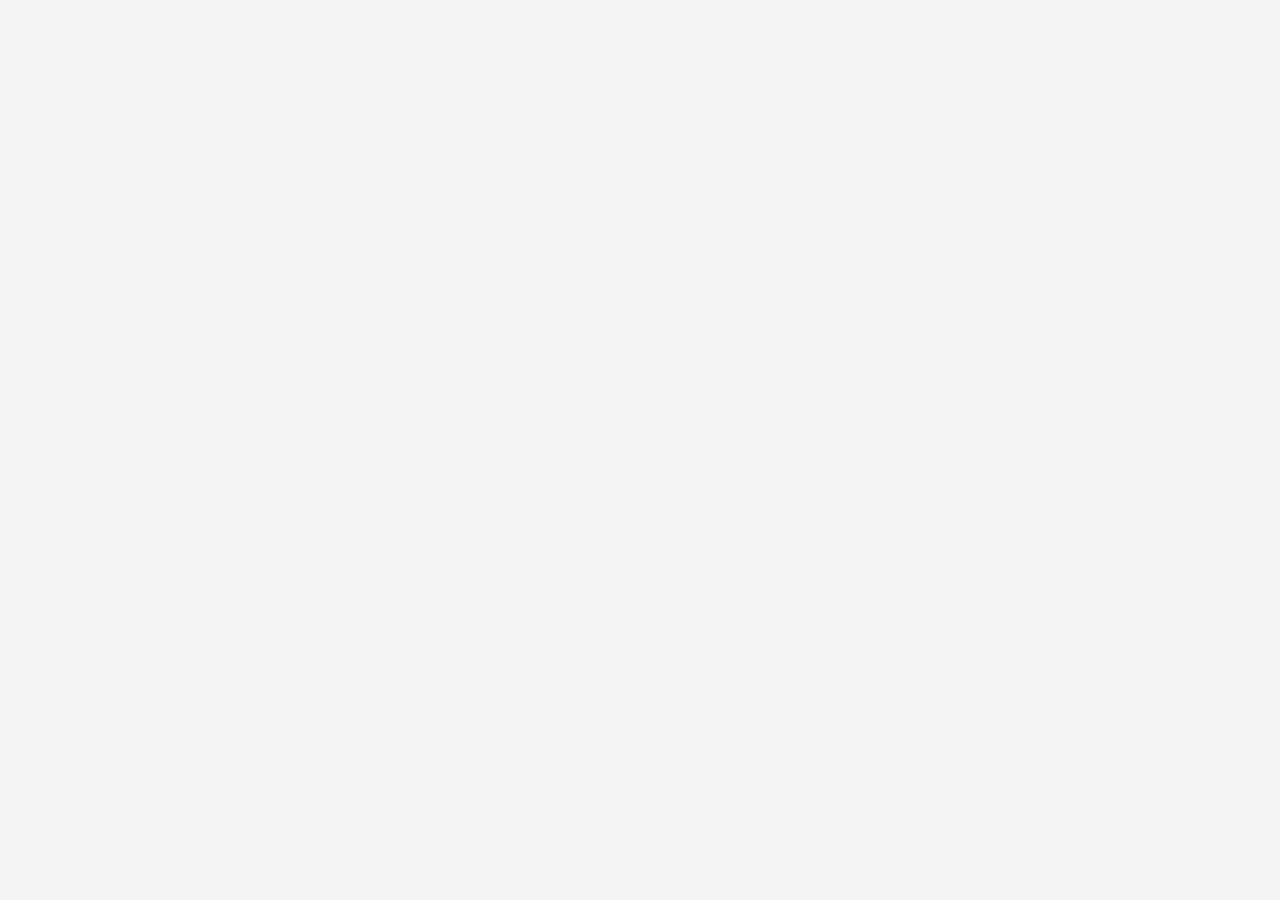
==== index.html @ 0bf52dc4 "Update index.html" ====
<!DOCTYPE html>
<html lang="en">
<head>
  <meta charset="UTF-8">
  <meta name="viewport" content="width=device-width, initial-scale=1.0">
  <title>Power BI Tracker</title>

  <!-- Google Analytics -->
  <script async src="https://www.googletagmanager.com/gtag/js?id=G-2JXM0ZFQKW"></script>
  <script>
    console.log("✅ Google Analytics script is running...");  

    window.dataLayer = window.dataLayer || [];
    function gtag(){ dataLayer.push(arguments); }

    gtag('js', new Date());
    gtag('config', 'G-2JXM0ZFQKW', { 'debug_mode': true });

    // Get the current date and time
    const currentDate = new Date();
    const formattedDate = currentDate.toISOString();  // ISO format

    // Get the page title and path
    const pageTitle = document.title;  // Will fetch the title of the current page
    const pagePath = window.location.pathname;  // Will fetch the path of the current page (e.g., /somepage)

    // Track Page View with additional details
    gtag('event', 'page_view', {
      'page_path': pagePath,
      'page_title': pageTitle,  // Explicitly sending page title
      'view_date': formattedDate
    });

    // Check if Google Analytics is initialized
    setTimeout(() => {
      console.log("🔍 Checking dataLayer:", window.dataLayer);
    }, 2000);
  </script>
  <!-- End Google Analytics -->

  <style>
    body {
      margin: 0;
      padding: 0;
      display: flex;
      justify-content: center;
      align-items: center;
      height: 100vh;
      background-color: #f4f4f4;
    }
    iframe {
      width: 100%;
      height: 100vh;
      border: none;
    }
  </style>
</head>
<body>

  <!-- Power BI Report Embed -->
  <iframe title="ملخص-الشركة"
          src="https://app.powerbi.com/view?r=eyJrIjoiMmUxMTk0MDQtNjZmMS00MjE0LTgxMzUtMGIzYWMyYmQ1MzAyIiwidCI6ImM3YmNkYzYzLTI4M2MtNDk5OC05NTk0LTQ1NTM5MzNlNGQ1YiIsImMiOjl9"
          allowFullScreen="true">
  </iframe>

</body>
</html>
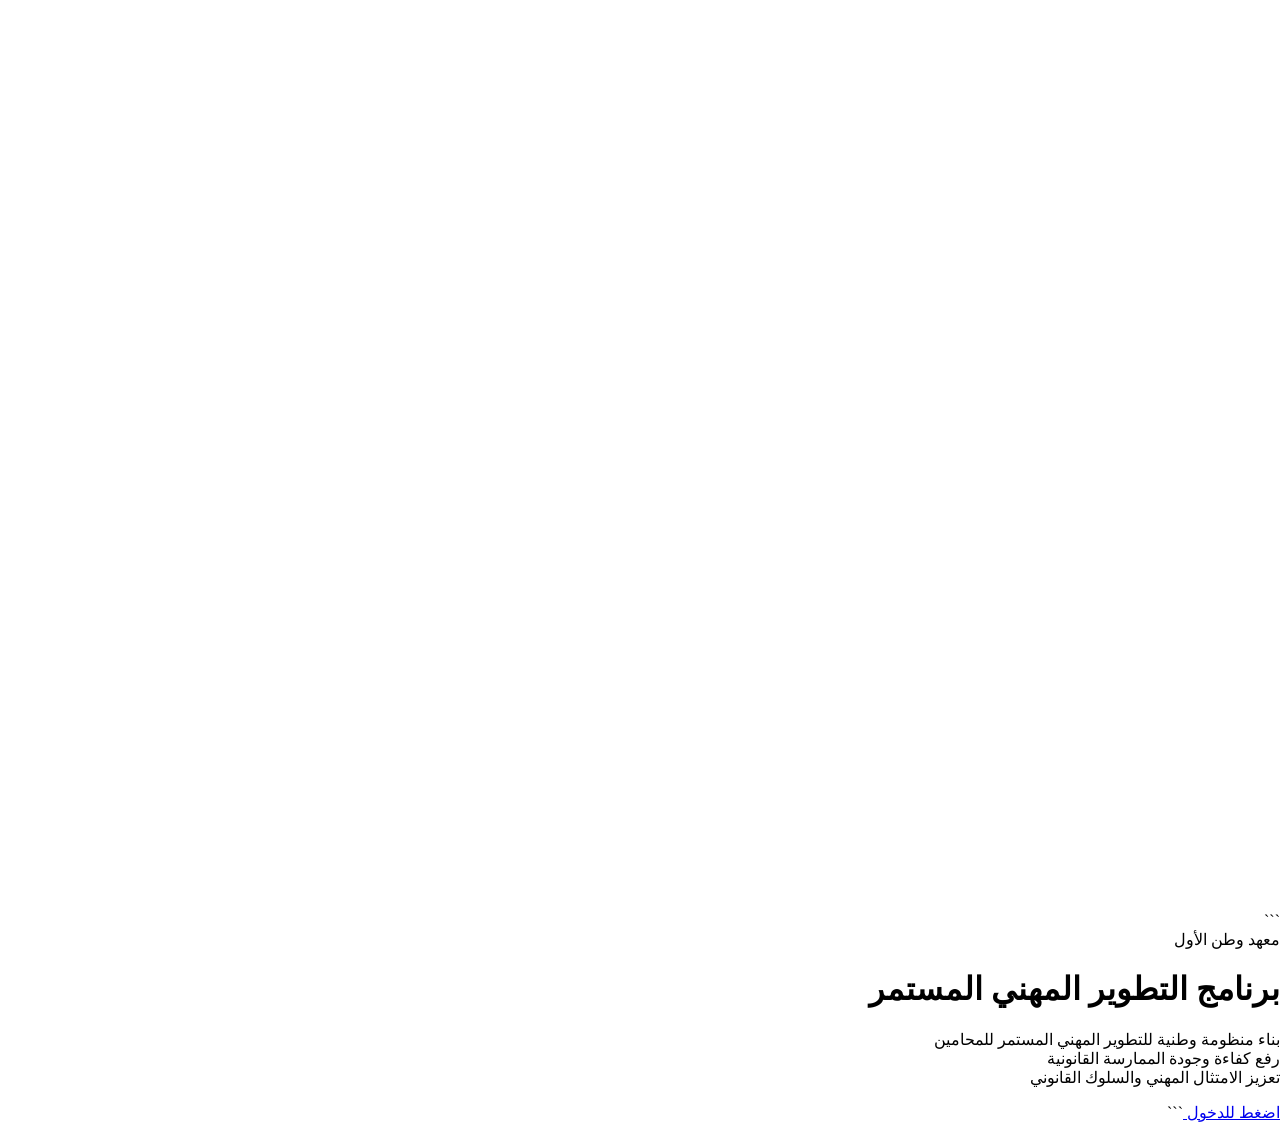
==== commit 2c5c19b0: "Update index.html" ====
--- a/index.html
+++ b/index.html
@@ -1,67 +1,98 @@
 <!DOCTYPE html>
-<html lang="en">
+
+<html lang="ar" dir="rtl">
 <head>
-  <meta charset="UTF-8">
-  <meta name="viewport" content="width=device-width, initial-scale=1.0">
-  <title>Power BI Tracker</title>
+<meta charset="UTF-8">
+<meta name="viewport" content="width=device-width, initial-scale=1.0">
+<title>برنامج التطوير المهني المستمر</title>
 
-  <!-- Google Analytics -->
-  <script async src="https://www.googletagmanager.com/gtag/js?id=G-2JXM0ZFQKW"></script>
-  <script>
-    console.log("✅ Google Analytics script is running...");  
+<link rel="stylesheet" href="style.css">
+</head>
 
-    window.dataLayer = window.dataLayer || [];
-    function gtag(){ dataLayer.push(arguments); }
+<body>
 
-    gtag('js', new Date());
-    gtag('config', 'G-2JXM0ZFQKW', { 'debug_mode': true });
+<canvas id="stars"></canvas>
 
-    // Get the current date and time
-    const currentDate = new Date();
-    const formattedDate = currentDate.toISOString();  // ISO format
+<div class="orbit orbit1"></div>
+<div class="orbit orbit2"></div>
+<div class="orbit orbit3"></div>
 
-    // Get the page title and path
-    const pageTitle = document.title;  // Will fetch the title of the current page
-    const pagePath = window.location.pathname;  // Will fetch the path of the current page (e.g., /somepage)
+<div class="content">
 
-    // Track Page View with additional details
-    gtag('event', 'page_view', {
-      'page_path': pagePath,
-      'page_title': pageTitle,  // Explicitly sending page title
-      'view_date': formattedDate
+```
+<div class="subtitle">
+    معهد وطن الأول
+</div>
+
+<h1>
+    برنامج التطوير المهني المستمر
+</h1>
+
+<p>
+    بناء منظومة وطنية للتطوير المهني المستمر للمحامين
+    <br>
+    رفع كفاءة وجودة الممارسة القانونية
+    <br>
+    تعزيز الامتثال المهني والسلوك القانوني
+</p>
+
+<a href="report.html" class="enter-btn">
+    اضغط للدخول
+</a>
+```
+
+</div>
+
+<script>
+const canvas = document.getElementById('stars');
+const ctx = canvas.getContext('2d');
+
+let width, height;
+let stars = [];
+
+function resize() {
+    width = canvas.width = window.innerWidth;
+    height = canvas.height = window.innerHeight;
+
+    stars = [];
+
+    for(let i = 0; i < 200; i++) {
+        stars.push({
+            x: Math.random() * width,
+            y: Math.random() * height,
+            r: Math.random() * 1.5,
+            speed: Math.random() * 0.5 + 0.1
+        });
+    }
+}
+
+function animate() {
+
+    ctx.clearRect(0,0,width,height);
+
+    stars.forEach(star => {
+
+        ctx.beginPath();
+        ctx.arc(star.x, star.y, star.r, 0, Math.PI * 2);
+        ctx.fillStyle = "rgba(255,255,255,0.8)";
+        ctx.fill();
+
+        star.y -= star.speed;
+
+        if(star.y < 0){
+            star.y = height;
+            star.x = Math.random() * width;
+        }
     });
 
-    // Check if Google Analytics is initialized
-    setTimeout(() => {
-      console.log("🔍 Checking dataLayer:", window.dataLayer);
-    }, 2000);
-  </script>
-  <!-- End Google Analytics -->
+    requestAnimationFrame(animate);
+}
 
-  <style>
-    body {
-      margin: 0;
-      padding: 0;
-      display: flex;
-      justify-content: center;
-      align-items: center;
-      height: 100vh;
-      background-color: #f4f4f4;
-    }
-    iframe {
-      width: 100%;
-      height: 100vh;
-      border: none;
-    }
-  </style>
-</head>
-<body>
+resize();
+animate();
 
-  <!-- Power BI Report Embed -->
-  <iframe title="ملخص-الشركة"
-          src="https://app.powerbi.com/view?r=eyJrIjoiMmUxMTk0MDQtNjZmMS00MjE0LTgxMzUtMGIzYWMyYmQ1MzAyIiwidCI6ImM3YmNkYzYzLTI4M2MtNDk5OC05NTk0LTQ1NTM5MzNlNGQ1YiIsImMiOjl9"
-          allowFullScreen="true">
-  </iframe>
+window.addEventListener('resize', resize);
+</script>
 
 </body>
 </html>
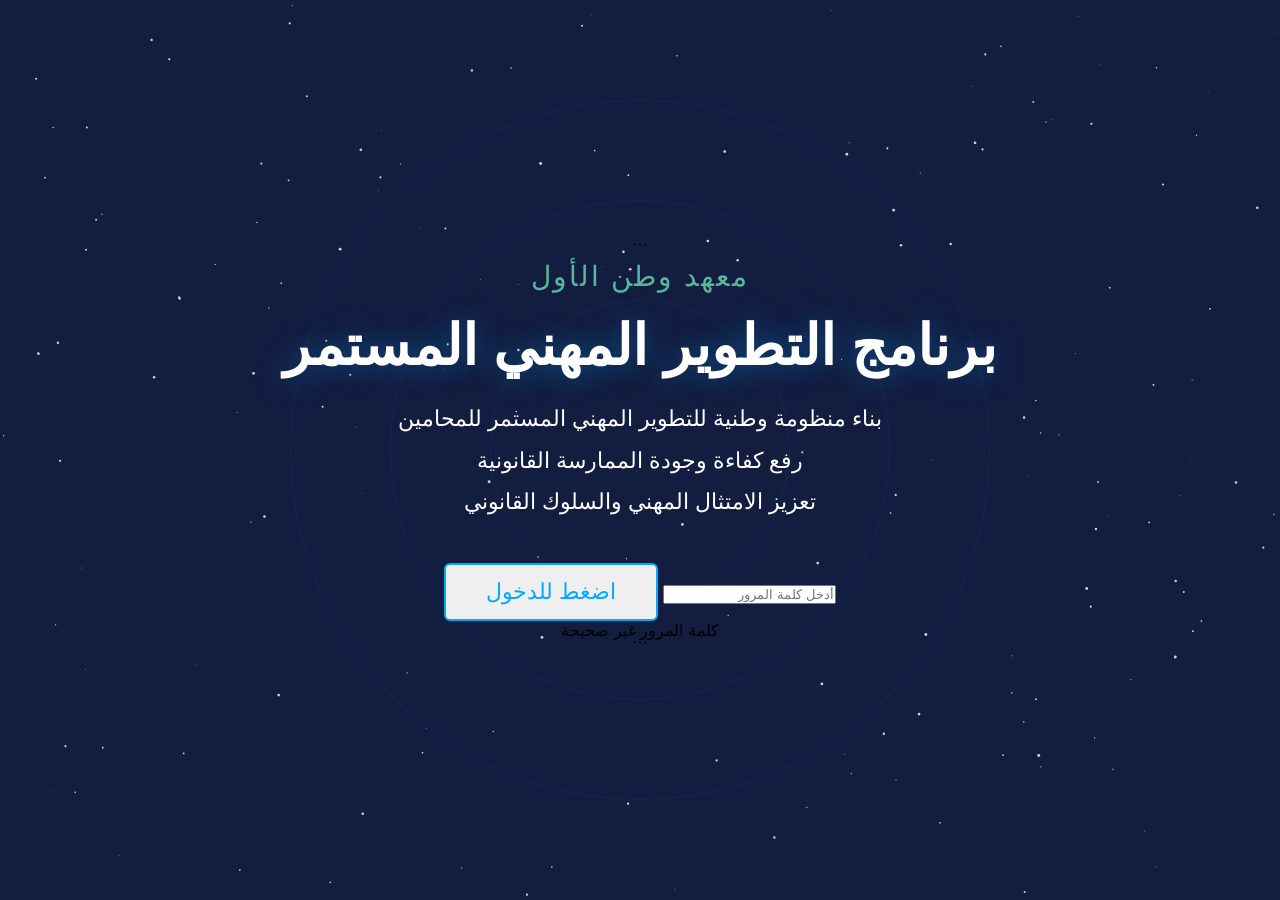
==== commit 7c224ca5: "Update index.html" ====
--- a/index.html
+++ b/index.html
@@ -36,9 +36,23 @@
     تعزيز الامتثال المهني والسلوك القانوني
 </p>
 
-<a href="report.html" class="enter-btn">
-    اضغط للدخول
-</a>
+<div class="login-box">
+
+    <input
+        type="password"
+        id="passwordInput"
+        class="password-input"
+        placeholder="أدخل كلمة المرور">
+
+    <button class="enter-btn" onclick="checkPassword()">
+        اضغط للدخول
+    </button>
+
+    <div id="errorMessage" class="error-message">
+        كلمة المرور غير صحيحة
+    </div>
+
+</div>
 ```
 
 </div>
--- a/style.css
+++ b/style.css
@@ -0,0 +1,107 @@
+*{
+margin:0;
+padding:0;
+box-sizing:border-box;
+}
+
+body{
+font-family:Tahoma, Arial, sans-serif;
+background:#131d40;
+overflow:hidden;
+height:100vh;
+position:relative;
+}
+
+#stars{
+position:absolute;
+inset:0;
+width:100%;
+height:100%;
+}
+
+.orbit{
+position:absolute;
+border-radius:50%;
+border:1px solid rgba(0,170,255,.08);
+left:50%;
+top:50%;
+}
+
+.orbit1{
+width:300px;
+height:300px;
+margin-left:-150px;
+margin-top:-150px;
+animation:spin 18s linear infinite;
+}
+
+.orbit2{
+width:500px;
+height:500px;
+margin-left:-250px;
+margin-top:-250px;
+animation:spin 30s linear infinite;
+}
+
+.orbit3{
+width:700px;
+height:700px;
+margin-left:-350px;
+margin-top:-350px;
+animation:spin 50s linear infinite;
+}
+
+.content{
+position:absolute;
+inset:0;
+display:flex;
+flex-direction:column;
+justify-content:center;
+align-items:center;
+text-align:center;
+z-index:10;
+padding:20px;
+}
+
+.subtitle{
+color:#58B79D;
+font-size:28px;
+margin-bottom:20px;
+letter-spacing:2px;
+}
+
+h1{
+color:#ffffff;
+font-size:56px;
+margin-bottom:20px;
+text-shadow:0 0 30px rgba(0,170,255,.4);
+}
+
+p{
+color:white;
+font-size:22px;
+line-height:1.9;
+max-width:900px;
+}
+
+.enter-btn{
+margin-top:40px;
+padding:14px 40px;
+border:2px solid #00aaff;
+color:#00aaff;
+text-decoration:none;
+font-size:22px;
+border-radius:6px;
+transition:0.3s;
+}
+
+.enter-btn:hover
+
+@keyframes spin{
+from{
+transform:rotate(0deg);
+}
+to{
+transform:rotate(360deg);
+}
+}
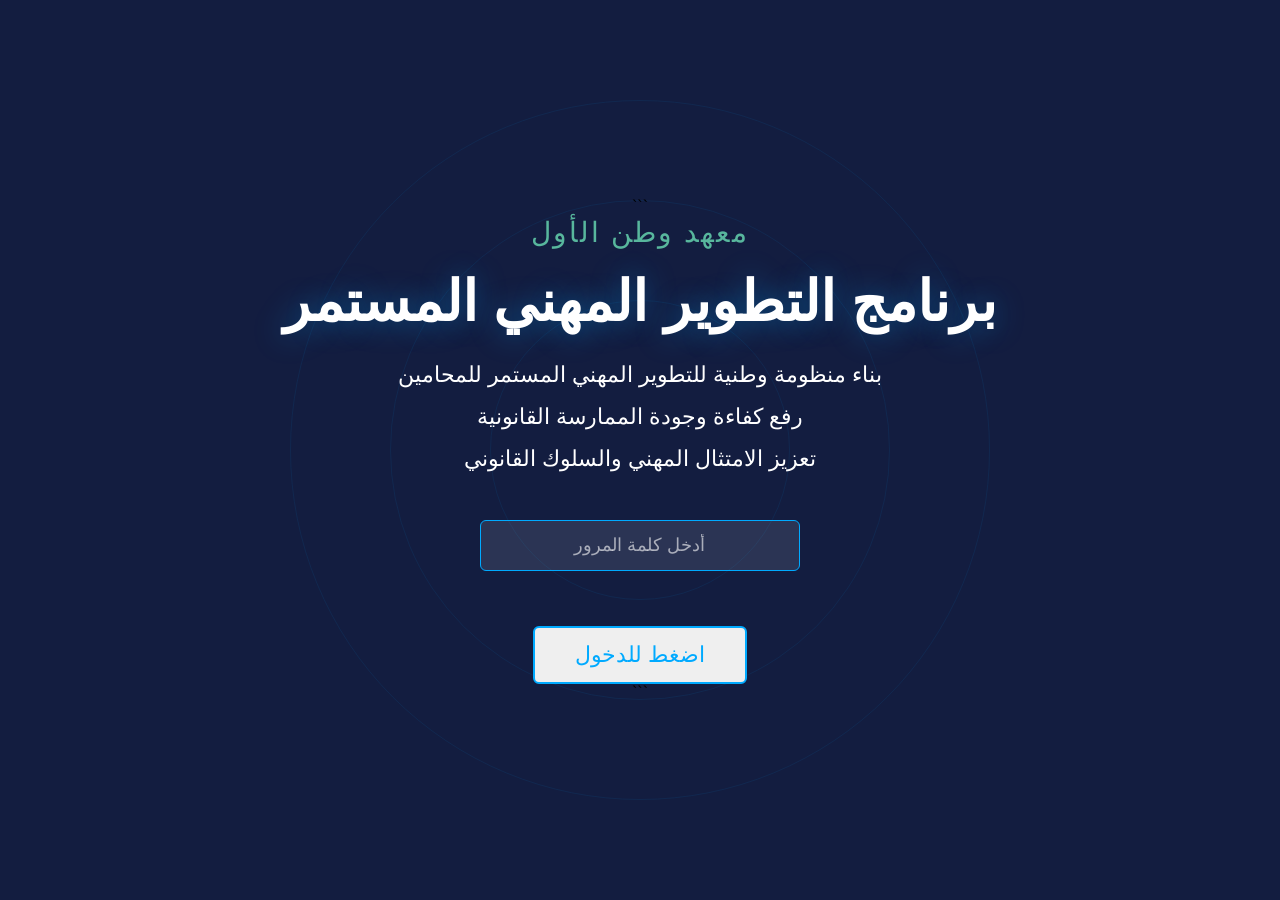
==== commit dcc44f66: "Update index.html" ====
--- a/index.html
+++ b/index.html
@@ -106,7 +106,59 @@
 animate();
 
 window.addEventListener('resize', resize);
+...
+
+<script>
+const canvas = document.getElementById('stars');
+const ctx = canvas.getContext('2d');
+
+let width, height;
+let stars = [];
+
+// Your existing animation code
+function resize() {
+    width = canvas.width = window.innerWidth;
+    height = canvas.height = window.innerHeight;
+}
+
+resize();
+window.addEventListener('resize', resize);
+</script>
+
+<!-- ADD THE PASSWORD SCRIPT HERE -->
+<script>
+function checkPassword(){
+
+    const password =
+        document.getElementById("passwordInput").value;
+
+    const error =
+        document.getElementById("errorMessage");
+
+    if(password === "Watan@12345"){
+
+        window.location.href = "report.html";
+
+    }else{
+
+        error.style.display = "block";
+
+        setTimeout(() => {
+            error.style.display = "none";
+        }, 3000);
+    }
+}
+
+document.getElementById("passwordInput")
+.addEventListener("keypress", function(event){
+
+    if(event.key === "Enter"){
+        checkPassword();
+    }
+});
 </script>
 
 </body>
 </html>
+
+
--- a/style.css
+++ b/style.css
@@ -105,3 +105,32 @@
 transform:rotate(360deg);
 }
 }
+
+.login-box{
+    display:flex;
+    flex-direction:column;
+    align-items:center;
+    gap:15px;
+    margin-top:40px;
+}
+
+.password-input{
+    width:320px;
+    padding:14px;
+    border:1px solid #00aaff;
+    border-radius:6px;
+    background:rgba(255,255,255,0.1);
+    color:white;
+    font-size:18px;
+    text-align:center;
+}
+
+.password-input::placeholder{
+    color:rgba(255,255,255,0.6);
+}
+
+.error-message{
+    color:#ff6b6b;
+    font-size:16px;
+    display:none;
+}
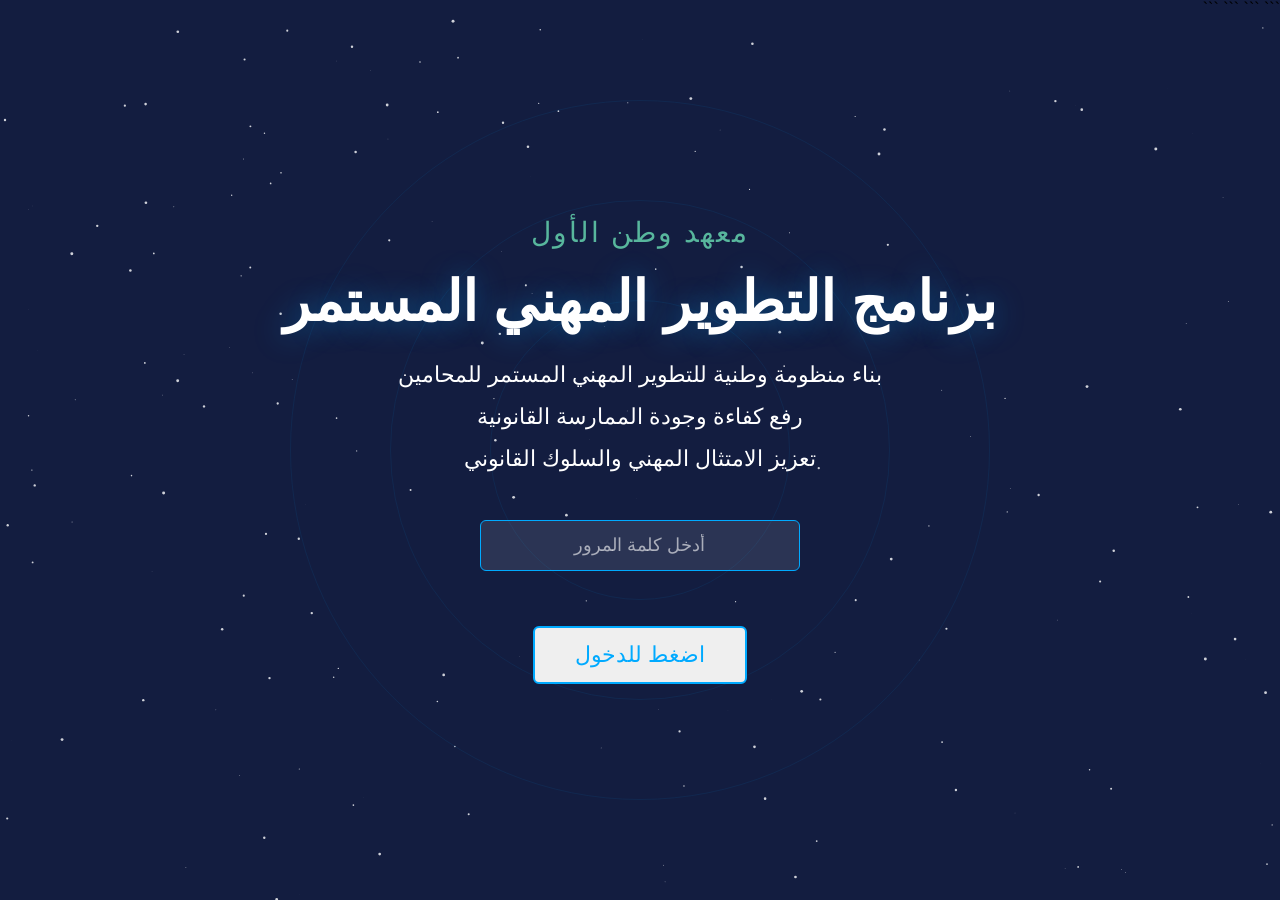
==== commit c216f8b8: "Update index.html" ====
--- a/index.html
+++ b/index.html
@@ -1,16 +1,21 @@
 <!DOCTYPE html>
 
 <html lang="ar" dir="rtl">
+
 <head>
-<meta charset="UTF-8">
-<meta name="viewport" content="width=device-width, initial-scale=1.0">
-<title>برنامج التطوير المهني المستمر</title>
+    <meta charset="UTF-8">
+    <meta name="viewport" content="width=device-width, initial-scale=1.0">
+    <title>برنامج التطوير المهني المستمر</title>
 
+```
 <link rel="stylesheet" href="style.css">
+```
+
 </head>
 
 <body>
 
+```
 <canvas id="stars"></canvas>
 
 <div class="orbit orbit1"></div>
@@ -19,146 +24,129 @@
 
 <div class="content">
 
-```
-<div class="subtitle">
-    معهد وطن الأول
-</div>
-
-<h1>
-    برنامج التطوير المهني المستمر
-</h1>
-
-<p>
-    بناء منظومة وطنية للتطوير المهني المستمر للمحامين
-    <br>
-    رفع كفاءة وجودة الممارسة القانونية
-    <br>
-    تعزيز الامتثال المهني والسلوك القانوني
-</p>
-
-<div class="login-box">
-
-    <input
-        type="password"
-        id="passwordInput"
-        class="password-input"
-        placeholder="أدخل كلمة المرور">
-
-    <button class="enter-btn" onclick="checkPassword()">
-        اضغط للدخول
-    </button>
-
-    <div id="errorMessage" class="error-message">
-        كلمة المرور غير صحيحة
+    <div class="subtitle">
+        معهد وطن الأول
     </div>
 
-</div>
-```
+    <h1>
+        برنامج التطوير المهني المستمر
+    </h1>
+
+    <p>
+        بناء منظومة وطنية للتطوير المهني المستمر للمحامين
+        <br>
+        رفع كفاءة وجودة الممارسة القانونية
+        <br>
+        تعزيز الامتثال المهني والسلوك القانوني
+    </p>
+
+    <div class="login-box">
+
+        <input
+            type="password"
+            id="passwordInput"
+            class="password-input"
+            placeholder="أدخل كلمة المرور">
+
+        <button class="enter-btn" onclick="checkPassword()">
+            اضغط للدخول
+        </button>
+
+        <div id="errorMessage" class="error-message">
+            كلمة المرور غير صحيحة
+        </div>
+
+    </div>
 
 </div>
 
 <script>
-const canvas = document.getElementById('stars');
-const ctx = canvas.getContext('2d');
 
-let width, height;
-let stars = [];
+    // Remove previous authentication whenever login page loads
+    sessionStorage.removeItem("authenticated");
 
-function resize() {
-    width = canvas.width = window.innerWidth;
-    height = canvas.height = window.innerHeight;
+    const canvas = document.getElementById('stars');
+    const ctx = canvas.getContext('2d');
 
-    stars = [];
+    let width, height;
+    let stars = [];
 
-    for(let i = 0; i < 200; i++) {
-        stars.push({
-            x: Math.random() * width,
-            y: Math.random() * height,
-            r: Math.random() * 1.5,
-            speed: Math.random() * 0.5 + 0.1
+    function resize() {
+
+        width = canvas.width = window.innerWidth;
+        height = canvas.height = window.innerHeight;
+
+        stars = [];
+
+        for (let i = 0; i < 200; i++) {
+
+            stars.push({
+                x: Math.random() * width,
+                y: Math.random() * height,
+                r: Math.random() * 1.5,
+                speed: Math.random() * 0.5 + 0.1
+            });
+        }
+    }
+
+    function animate() {
+
+        ctx.clearRect(0, 0, width, height);
+
+        stars.forEach(star => {
+
+            ctx.beginPath();
+            ctx.arc(star.x, star.y, star.r, 0, Math.PI * 2);
+            ctx.fillStyle = "rgba(255,255,255,0.8)";
+            ctx.fill();
+
+            star.y -= star.speed;
+
+            if (star.y < 0) {
+                star.y = height;
+                star.x = Math.random() * width;
+            }
         });
+
+        requestAnimationFrame(animate);
     }
-}
 
-function animate() {
+    resize();
+    animate();
 
-    ctx.clearRect(0,0,width,height);
+    window.addEventListener('resize', resize);
 
-    stars.forEach(star => {
+    function checkPassword() {
 
-        ctx.beginPath();
-        ctx.arc(star.x, star.y, star.r, 0, Math.PI * 2);
-        ctx.fillStyle = "rgba(255,255,255,0.8)";
-        ctx.fill();
+        const password = document.getElementById("passwordInput").value;
+        const error = document.getElementById("errorMessage");
 
-        star.y -= star.speed;
+        if (password === "Watan@12345") {
 
-        if(star.y < 0){
-            star.y = height;
-            star.x = Math.random() * width;
+            sessionStorage.setItem("authenticated", "true");
+            window.location.href = "report.html";
+
+        } else {
+
+            error.style.display = "block";
+
+            setTimeout(() => {
+                error.style.display = "none";
+            }, 3000);
         }
-    });
+    }
 
-    requestAnimationFrame(animate);
-}
+    document.getElementById("passwordInput")
+        .addEventListener("keydown", function (event) {
 
-resize();
-animate();
+            if (event.key === "Enter") {
+                checkPassword();
+            }
+        });
 
-window.addEventListener('resize', resize);
-...
-
-<script>
-const canvas = document.getElementById('stars');
-const ctx = canvas.getContext('2d');
-
-let width, height;
-let stars = [];
-
-// Your existing animation code
-function resize() {
-    width = canvas.width = window.innerWidth;
-    height = canvas.height = window.innerHeight;
-}
-
-resize();
-window.addEventListener('resize', resize);
 </script>
-
-<!-- ADD THE PASSWORD SCRIPT HERE -->
-<script>
-function checkPassword(){
-
-    const password =
-        document.getElementById("passwordInput").value;
-
-    const error =
-        document.getElementById("errorMessage");
-
-    if(password === "Watan@12345"){
-
-        window.location.href = "report.html";
-
-    }else{
-
-        error.style.display = "block";
-
-        setTimeout(() => {
-            error.style.display = "none";
-        }, 3000);
-    }
-}
-
-document.getElementById("passwordInput")
-.addEventListener("keypress", function(event){
-
-    if(event.key === "Enter"){
-        checkPassword();
-    }
-});
-</script>
+```
 
 </body>
+
 </html>
-
-
